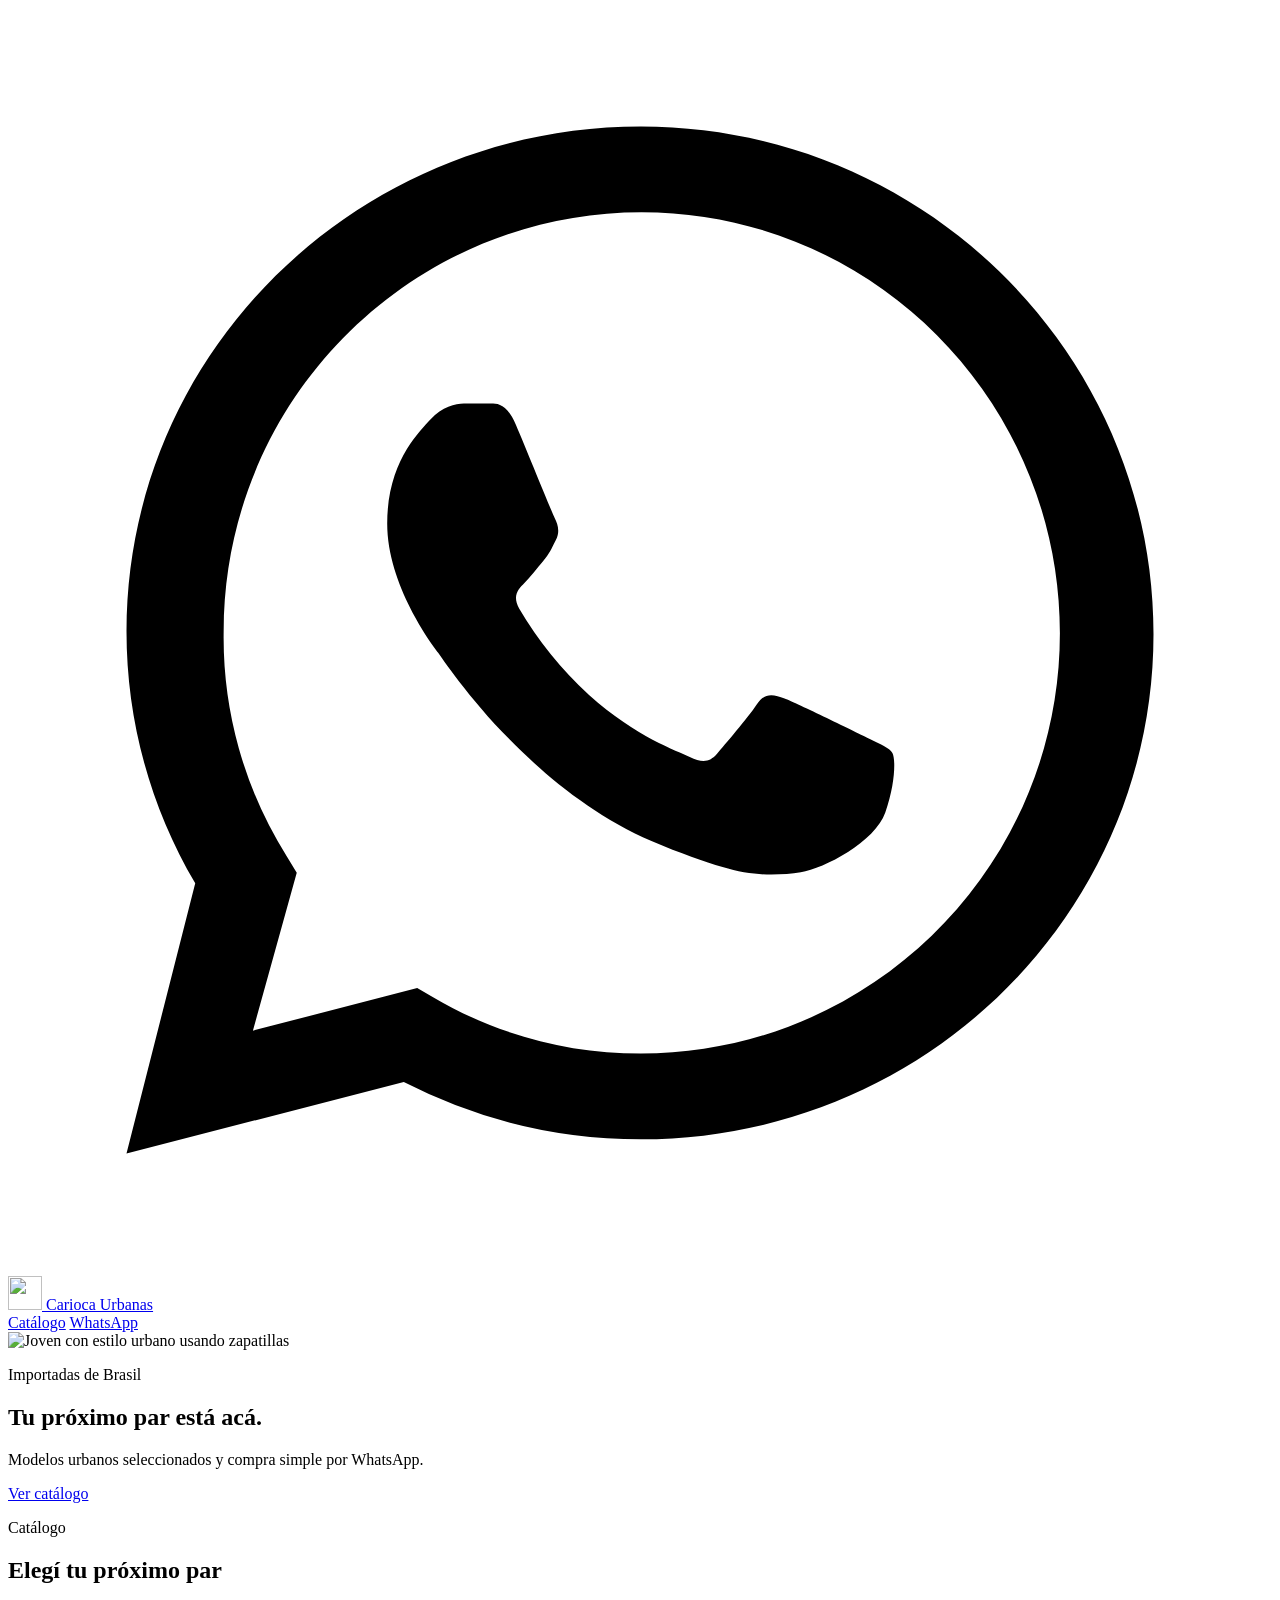
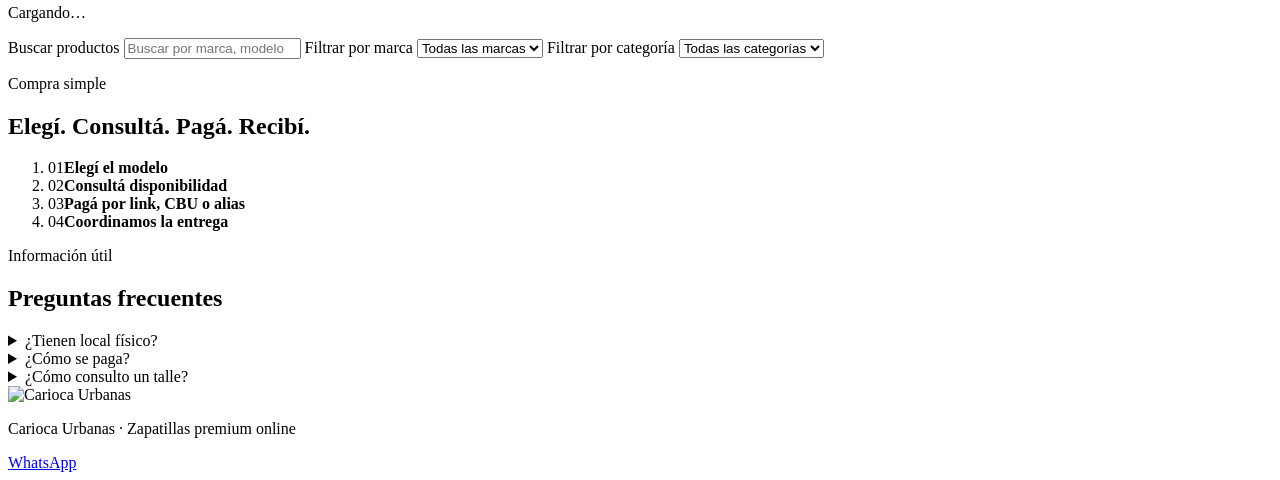
==== index.html @ c29d289a "Add files via upload" ====
<!DOCTYPE html>
<html lang="es">
<head>
  <meta charset="UTF-8">
  <meta name="viewport" content="width=device-width, initial-scale=1.0">

  <title>Carioca Urbanas | Zapatillas importadas de Brasil</title>
  <meta
    name="description"
    content="Zapatillas importadas de Brasil, modelos seleccionados y compra simple por WhatsApp."
  >

  <meta property="og:title" content="Carioca Urbanas">
  <meta
    property="og:description"
    content="Modelos seleccionados. Compra simple por WhatsApp."
  >
  <meta property="og:type" content="website">
  <meta property="og:image" content="https://cariocaurbanas.github.io/cariocaurbanasweb/assets/img/hero.jpg">
  <meta property="og:url" content="https://cariocaurbanas.github.io/cariocaurbanasweb/">
  <meta name="theme-color" content="#151515">

  <link rel="canonical" href="https://cariocaurbanas.github.io/cariocaurbanasweb/">
  <link rel="icon" type="image/png" sizes="32x32" href="assets/img/favicon-32.png">
  <link rel="apple-touch-icon" href="assets/img/icon-192.png">
  <link rel="manifest" href="manifest.webmanifest">

  <link rel="preconnect" href="https://docs.google.com">
  <link rel="preconnect" href="https://res.cloudinary.com">

  <link rel="stylesheet" href="assets/css/styles.css">
</head>
<a
  class="floating-whatsapp"
  href="https://wa.me/5493425459234?text=Hola%2C%20quiero%20consultar%20por%20los%20productos%20de%20Carioca%20Urbanas."
  target="_blank"
  rel="noopener noreferrer"
  aria-label="Consultar por WhatsApp"
  title="Consultar por WhatsApp"
>
  <svg
    viewBox="0 0 32 32"
    aria-hidden="true"
    focusable="false"
  >
    <path
      d="M16.02 3C8.83 3 3 8.72 3 15.78c0 2.25.6 4.45 1.74 6.38L3 29l7.02-1.81a13.2 13.2 0 0 0 6 1.45C23.2 28.64 29 22.92 29 15.85 29 8.78 23.2 3 16.02 3Zm0 23.47c-1.87 0-3.7-.5-5.28-1.44l-.38-.22-4.16 1.08 1.11-4-.25-.41a10.38 10.38 0 0 1-1.6-5.7c0-5.86 4.75-10.61 10.58-10.61 5.84 0 10.59 4.77 10.59 10.66 0 5.87-4.75 10.64-10.61 10.64Zm5.81-7.96c-.32-.16-1.88-.92-2.17-1.03-.29-.11-.5-.16-.71.16-.21.32-.82 1.03-1 1.24-.18.21-.37.24-.69.08-.32-.16-1.34-.49-2.55-1.57a9.5 9.5 0 0 1-1.77-2.19c-.18-.32-.02-.49.14-.65.14-.14.32-.37.47-.55.16-.18.21-.32.32-.53.11-.21.05-.4-.03-.56-.08-.16-.71-1.72-.98-2.35-.26-.62-.52-.54-.71-.55h-.61c-.21 0-.55.08-.84.4-.29.32-1.1 1.08-1.1 2.64s1.13 3.06 1.29 3.27c.16.21 2.23 3.4 5.4 4.77.75.32 1.34.52 1.8.66.76.24 1.44.21 1.98.13.6-.09 1.88-.77 2.14-1.51.26-.74.26-1.37.18-1.51-.08-.13-.29-.21-.61-.37Z"
    />
  </svg>


</a>
<body>
  <header class="site-header">
    <a class="brand" href="#inicio" aria-label="Ir al inicio">
      <img src="assets/img/logo.png" alt="" width="34" height="34">
      <span>Carioca Urbanas</span>
    </a>

    <nav class="header-actions" aria-label="Navegación principal">
      <a class="header-catalog" href="#catalogo">Catálogo</a>

      <a
        class="header-whatsapp"
        href="https://wa.me/5493425459234"
        target="_blank"
        rel="noopener noreferrer"
      >
        WhatsApp
      </a>
    </nav>
  </header>

  <main id="inicio">
    <section class="hero">
      <img
        class="hero__image"
        src="assets/img/hero.jpg"
        alt="Joven con estilo urbano usando zapatillas"
        width="1920"
        height="800"
        fetchpriority="high"
        decoding="async"
      >

      <div class="hero__overlay"></div>

      <div class="hero__content">
        <p class="eyebrow eyebrow--light">Importadas de Brasil</p>
        <h1>Tu próximo par está acá.</h1>

        <p>
          Modelos urbanos seleccionados y compra simple por WhatsApp.
        </p>

        <a class="button button--light" href="#catalogo">
          Ver catálogo
        </a>
      </div>
    </section>

    <section class="catalog" id="catalogo">
      <div class="section-heading">
        <div>
          <p class="eyebrow">Catálogo</p>
          <h2>Elegí tu próximo par</h2>
        </div>

        <p id="catalogStatus" class="catalog-status" aria-live="polite">
          Cargando…
        </p>
      </div>

      <div class="catalog-tools">
        <label class="sr-only" for="searchInput">Buscar productos</label>
        <input
          id="searchInput"
          type="search"
          placeholder="Buscar por marca, modelo o color"
          autocomplete="off"
        >

        <label class="sr-only" for="brandFilter">Filtrar por marca</label>
        <select id="brandFilter">
          <option value="">Todas las marcas</option>
        </select>

        <label class="sr-only" for="categoryFilter">
          Filtrar por categoría
        </label>
        <select id="categoryFilter">
          <option value="">Todas las categorías</option>
        </select>
      </div>

      <div id="productGrid" class="product-grid"></div>
    </section>

    <section class="purchase-process">
      <div class="section-heading section-heading--compact">
        <div>
          <p class="eyebrow">Compra simple</p>
          <h2>Elegí. Consultá. Pagá. Recibí.</h2>
        </div>
      </div>

      <ol>
        <li><span>01</span><strong>Elegí el modelo</strong></li>
        <li><span>02</span><strong>Consultá disponibilidad</strong></li>
        <li><span>03</span><strong>Pagá por link, CBU o alias</strong></li>
        <li><span>04</span><strong>Coordinamos la entrega</strong></li>
      </ol>
    </section>

    <section class="faq">
      <div class="section-heading section-heading--compact">
        <div>
          <p class="eyebrow">Información útil</p>
          <h2>Preguntas frecuentes</h2>
        </div>
      </div>

      <div class="faq-list">
        <details>
          <summary>¿Tienen local físico?</summary>
          <p>No. Carioca Urbanas funciona 100% online.</p>
        </details>

        <details>
          <summary>¿Cómo se paga?</summary>
          <p>Por transferencia, CBU, alias o link de pago.</p>
        </details>

        <details>
          <summary>¿Cómo consulto un talle?</summary>
          <p>
            Entrá al producto y tocá COMPRAR. WhatsApp se abrirá con el modelo
            cargado.
          </p>
        </details>
      </div>
    </section>
  </main>

  <footer class="site-footer">
    <img src="assets/img/logo.png" alt="Carioca Urbanas">
    <p>Carioca Urbanas · Zapatillas premium online</p>
    <a
      href="https://wa.me/5493425459234"
      target="_blank"
      rel="noopener noreferrer"
    >
      WhatsApp
    </a>
  </footer>

  <noscript>
    <div class="noscript-message">
      Necesitás activar JavaScript para ver el catálogo.
    </div>
  </noscript>

  <script type="module" src="assets/js/catalog.js"></script>
</body>
</html>
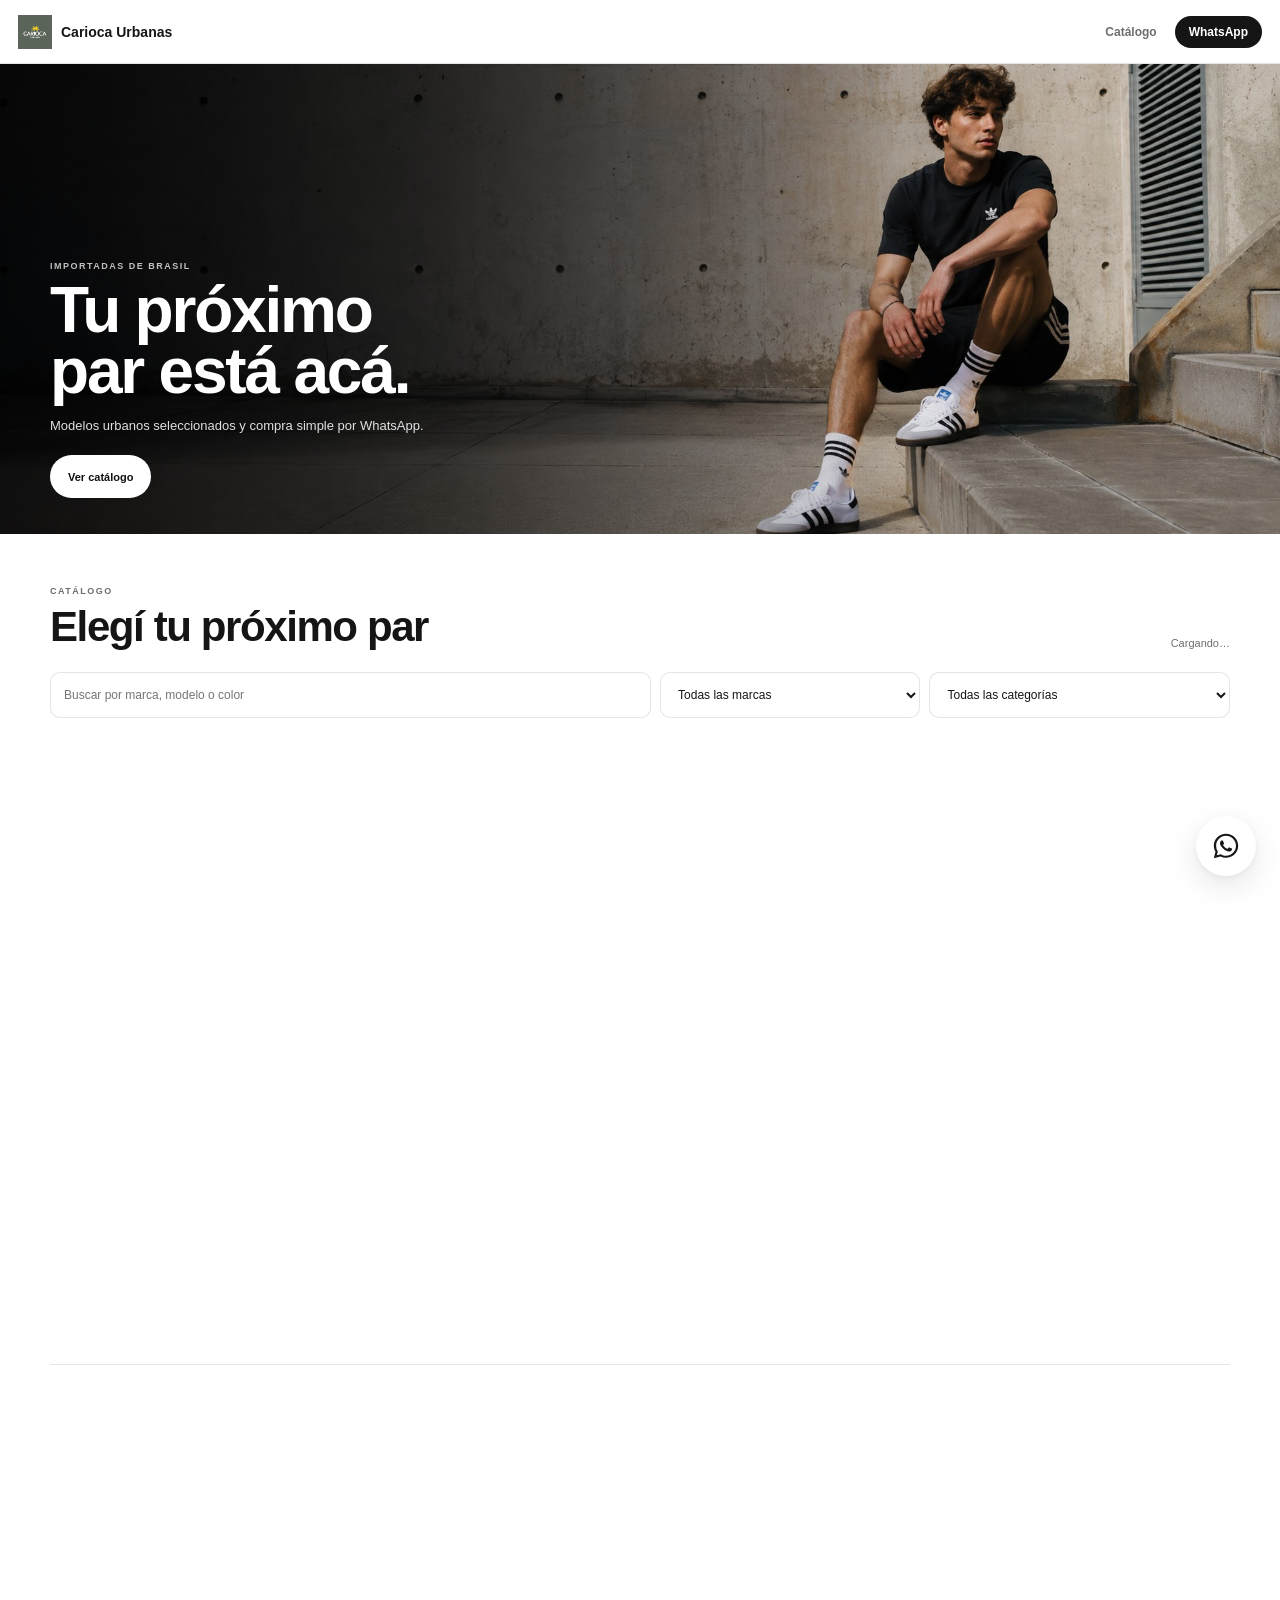
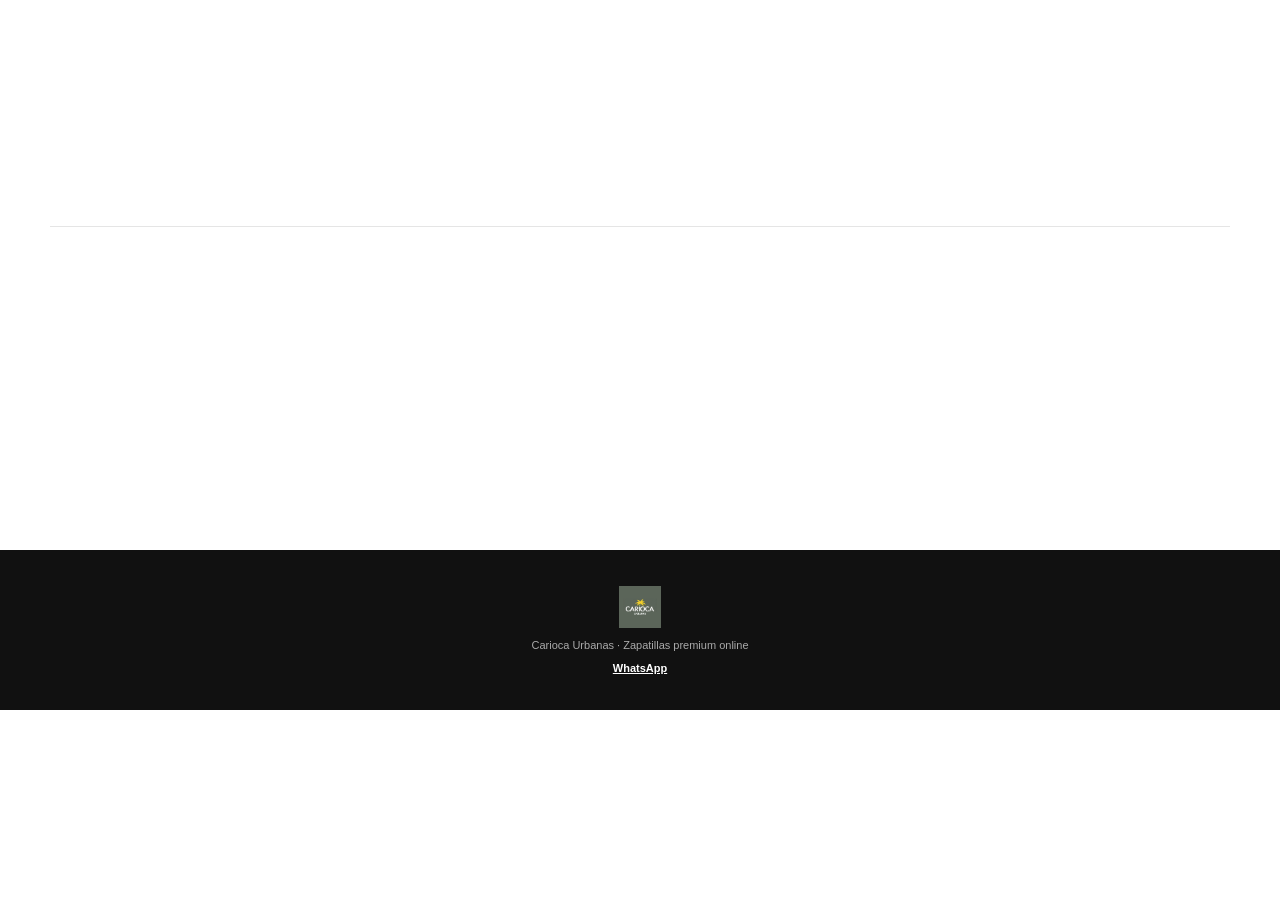
==== commit 241220ad: "staging: limpiar dependencias legacy del index" ====
--- a/index.html
+++ b/index.html
@@ -16,20 +16,17 @@
     content="Modelos seleccionados. Compra simple por WhatsApp."
   >
   <meta property="og:type" content="website">
-  <meta property="og:image" content="https://cariocaurbanas.github.io/cariocaurbanasweb/assets/img/hero.jpg">
-  <meta property="og:url" content="https://cariocaurbanas.github.io/cariocaurbanasweb/">
   <meta name="theme-color" content="#151515">
-
-  <link rel="canonical" href="https://cariocaurbanas.github.io/cariocaurbanasweb/">
   <link rel="icon" type="image/png" sizes="32x32" href="assets/img/favicon-32.png">
   <link rel="apple-touch-icon" href="assets/img/icon-192.png">
   <link rel="manifest" href="manifest.webmanifest">
 
   <link rel="preconnect" href="https://docs.google.com">
-  <link rel="preconnect" href="https://res.cloudinary.com">
 
   <link rel="stylesheet" href="assets/css/styles.css">
 </head>
+
+<body>
 <a
   class="floating-whatsapp"
   href="https://wa.me/5493425459234?text=Hola%2C%20quiero%20consultar%20por%20los%20productos%20de%20Carioca%20Urbanas."
@@ -50,7 +47,6 @@
 
 
 </a>
-<body>
   <header class="site-header">
     <a class="brand" href="#inicio" aria-label="Ir al inicio">
       <img src="assets/img/logo.png" alt="" width="34" height="34">
--- a/assets/css/styles.css
+++ b/assets/css/styles.css
@@ -0,0 +1,1491 @@
+* {
+  box-sizing: border-box;
+  margin: 0;
+  padding: 0;
+}
+
+:root {
+  --background: #ffffff;
+  --surface: #f3f3f1;
+  --text: #151515;
+  --muted: #6e6e6e;
+  --line: rgba(0, 0, 0, 0.1);
+  --green: #74806d;
+  --whatsapp: #25d366;
+  --max-width: 1180px;
+}
+
+html {
+  scroll-behavior: smooth;
+}
+
+body {
+  min-width: 320px;
+  color: var(--text);
+  background: var(--background);
+  font-family: -apple-system, BlinkMacSystemFont, "Segoe UI", sans-serif;
+  -webkit-font-smoothing: antialiased;
+}
+
+img {
+  display: block;
+  max-width: 100%;
+}
+
+a {
+  color: inherit;
+}
+
+button,
+input,
+select {
+  font: inherit;
+}
+
+[hidden] {
+  display: none !important;
+}
+
+.sr-only {
+  position: absolute;
+  width: 1px;
+  height: 1px;
+  overflow: hidden;
+  clip: rect(0, 0, 0, 0);
+  white-space: nowrap;
+}
+
+.site-header {
+  position: sticky;
+  top: 0;
+  z-index: 100;
+  height: 64px;
+  padding: 0 18px;
+  display: flex;
+  align-items: center;
+  justify-content: space-between;
+  background: rgba(255, 255, 255, 0.94);
+  border-bottom: 1px solid var(--line);
+  backdrop-filter: blur(14px);
+}
+
+.brand {
+  display: inline-flex;
+  align-items: center;
+  gap: 9px;
+  text-decoration: none;
+  font-size: 14px;
+  font-weight: 750;
+}
+
+.brand img {
+  width: 34px;
+  height: 34px;
+  object-fit: cover;
+}
+
+.header-actions {
+  display: flex;
+  align-items: center;
+  gap: 18px;
+}
+
+.header-catalog {
+  display: none;
+  color: var(--muted);
+  text-decoration: none;
+  font-size: 12px;
+  font-weight: 700;
+}
+
+.header-whatsapp {
+  padding: 9px 14px;
+  border-radius: 999px;
+  color: #fff;
+  background: var(--text);
+  text-decoration: none;
+  font-size: 12px;
+  font-weight: 750;
+}
+
+.hero {
+  position: relative;
+  height: clamp(330px, 41vw, 470px);
+  overflow: hidden;
+  background: #3f463e;
+}
+
+.hero__image {
+  width: 100%;
+  height: 100%;
+  object-fit: cover;
+  object-position: center;
+}
+
+.hero__overlay {
+  position: absolute;
+  inset: 0;
+  background:
+    linear-gradient(
+      90deg,
+      rgba(0, 0, 0, 0.72) 0%,
+      rgba(0, 0, 0, 0.46) 35%,
+      rgba(0, 0, 0, 0.08) 70%,
+      transparent 100%
+    );
+}
+
+.hero__content {
+  position: absolute;
+  left: max(20px, calc((100% - var(--max-width)) / 2));
+  bottom: 36px;
+  z-index: 2;
+  width: min(450px, calc(100% - 40px));
+  color: #fff;
+}
+
+.eyebrow {
+  margin-bottom: 9px;
+  color: var(--muted);
+  font-size: 9px;
+  font-weight: 800;
+  letter-spacing: 1.5px;
+  text-transform: uppercase;
+}
+
+.eyebrow--light {
+  color: rgba(255, 255, 255, 0.75);
+}
+
+.hero h1 {
+  max-width: 430px;
+  font-size: clamp(36px, 5.2vw, 64px);
+  line-height: 0.95;
+  letter-spacing: -2.2px;
+}
+
+.hero__content > p:not(.eyebrow) {
+  max-width: 390px;
+  margin-top: 14px;
+  color: rgba(255, 255, 255, 0.87);
+  font-size: 13px;
+  line-height: 1.5;
+}
+
+.button {
+  min-height: 43px;
+  margin-top: 20px;
+  padding: 0 18px;
+  display: inline-flex;
+  align-items: center;
+  border-radius: 999px;
+  text-decoration: none;
+  font-size: 11px;
+  font-weight: 850;
+}
+
+.button--light {
+  color: #111;
+  background: #fff;
+}
+
+.catalog,
+.purchase-process,
+.faq {
+  width: min(var(--max-width), calc(100% - 28px));
+  margin: 0 auto;
+}
+
+.catalog {
+  padding: 52px 0 64px;
+}
+
+.section-heading {
+  margin-bottom: 23px;
+  display: flex;
+  align-items: end;
+  justify-content: space-between;
+  gap: 20px;
+}
+
+.section-heading--compact {
+  display: block;
+}
+
+.section-heading h2 {
+  font-size: clamp(28px, 5vw, 42px);
+  line-height: 1.04;
+  letter-spacing: -1.4px;
+}
+
+.catalog-status {
+  color: var(--muted);
+  font-size: 11px;
+}
+
+.catalog-tools {
+  margin-bottom: 28px;
+  display: grid;
+  gap: 9px;
+}
+
+.catalog-tools input,
+.catalog-tools select {
+  width: 100%;
+  height: 46px;
+  padding: 0 13px;
+  border: 1px solid var(--line);
+  border-radius: 10px;
+  color: var(--text);
+  background: #fff;
+  font-size: 12px;
+  outline: none;
+}
+
+.catalog-tools input:focus,
+.catalog-tools select:focus {
+  border-color: #333;
+}
+
+.product-grid {
+  display: grid;
+  grid-template-columns: repeat(2, minmax(0, 1fr));
+  gap: 12px;
+}
+
+.product-card {
+  min-width: 0;
+}
+
+.product-card__media {
+  position: relative;
+  aspect-ratio: 4 / 5;
+  display: block;
+  overflow: hidden;
+  background: var(--surface);
+}
+
+.product-card__media img {
+  width: 100%;
+  height: 100%;
+  object-fit: cover;
+  transition: transform 0.4s ease;
+}
+
+.product-card:hover .product-card__media img {
+  transform: scale(1.025);
+}
+
+.product-card__badges,
+.product-badges {
+  position: absolute;
+  top: 10px;
+  left: 10px;
+  z-index: 4;
+  display: flex;
+  flex-wrap: wrap;
+  gap: 5px;
+}
+
+.badge {
+  min-height: 21px;
+  padding: 0 7px;
+  display: inline-flex;
+  align-items: center;
+  border-radius: 999px;
+  font-size: 7px;
+  font-weight: 850;
+  letter-spacing: 0.45px;
+  text-transform: uppercase;
+}
+
+.badge--dark {
+  color: #fff;
+  background: #111;
+}
+
+.badge--offer {
+  color: #fff;
+  background: #d83b30;
+}
+
+.badge--light {
+  color: #111;
+  background: #fff;
+}
+
+.product-card__content {
+  padding: 12px 1px 22px;
+}
+
+.product-card__brand {
+  margin-bottom: 4px;
+  color: var(--muted);
+  font-size: 8px;
+  font-weight: 800;
+  letter-spacing: 1px;
+  text-transform: uppercase;
+}
+
+.product-card h3 {
+  margin-bottom: 9px;
+  font-size: 14px;
+  line-height: 1.2;
+}
+
+.product-card h3 a {
+  text-decoration: none;
+}
+
+.product-card__price {
+  font-size: 17px;
+  font-weight: 850;
+}
+
+.product-card__link {
+  margin-top: 11px;
+  display: inline-flex;
+  align-items: center;
+  gap: 6px;
+  text-decoration: none;
+  font-size: 10px;
+  font-weight: 760;
+}
+
+.product-card__link span {
+  transition: transform 0.2s ease;
+}
+
+.product-card__link:hover span {
+  transform: translateX(3px);
+}
+
+.purchase-process,
+.faq {
+  padding: 54px 0;
+  border-top: 1px solid var(--line);
+}
+
+.purchase-process ol {
+  list-style: none;
+  border-top: 1px solid var(--line);
+}
+
+.purchase-process li {
+  min-height: 63px;
+  display: grid;
+  grid-template-columns: 44px 1fr;
+  align-items: center;
+  border-bottom: 1px solid var(--line);
+}
+
+.purchase-process li span {
+  color: #999;
+  font-size: 10px;
+}
+
+.purchase-process li strong {
+  font-size: 13px;
+}
+
+.faq-list details {
+  padding: 16px 0;
+  border-bottom: 1px solid var(--line);
+}
+
+.faq-list summary {
+  cursor: pointer;
+  font-size: 13px;
+  font-weight: 700;
+}
+
+.faq-list details p {
+  padding-top: 10px;
+  color: var(--muted);
+  font-size: 12px;
+  line-height: 1.55;
+}
+
+.site-footer {
+  padding: 36px 18px;
+  display: grid;
+  justify-items: center;
+  gap: 11px;
+  color: #fff;
+  background: #111;
+  text-align: center;
+}
+
+.site-footer img {
+  width: 42px;
+}
+
+.site-footer p,
+.site-footer a {
+  font-size: 11px;
+}
+
+.site-footer p {
+  color: #aaa;
+}
+
+.site-footer a {
+  color: #fff;
+  font-weight: 750;
+}
+
+.empty-state {
+  grid-column: 1 / -1;
+  padding: 55px 20px;
+  text-align: center;
+}
+
+.empty-state p {
+  margin-top: 7px;
+  color: var(--muted);
+  font-size: 13px;
+}
+
+/* Skeleton */
+.skeleton {
+  overflow: hidden;
+  border-radius: 5px;
+  background: #ececea;
+}
+
+.skeleton::after {
+  content: "";
+  width: 100%;
+  height: 100%;
+  display: block;
+  background:
+    linear-gradient(
+      90deg,
+      transparent,
+      rgba(255, 255, 255, 0.68),
+      transparent
+    );
+  transform: translateX(-100%);
+  animation: shimmer 1.2s infinite;
+}
+
+.skeleton--image {
+  aspect-ratio: 4 / 5;
+}
+
+.skeleton--small {
+  width: 35%;
+  height: 8px;
+  margin-bottom: 8px;
+}
+
+.skeleton--title {
+  width: 75%;
+  height: 14px;
+  margin-bottom: 10px;
+}
+
+.skeleton--price {
+  width: 45%;
+  height: 17px;
+}
+
+@keyframes shimmer {
+  to {
+    transform: translateX(100%);
+  }
+}
+
+/* Product detail */
+.product-page {
+  width: min(1240px, calc(100% - 28px));
+  min-height: 70vh;
+  margin: 0 auto;
+  padding: 26px 0 64px;
+}
+
+.back-link {
+  display: inline-flex;
+  margin-bottom: 20px;
+  color: var(--muted);
+  text-decoration: none;
+  font-size: 12px;
+  font-weight: 700;
+}
+
+.product-loading {
+  min-height: 45vh;
+  display: grid;
+  place-items: center;
+  color: var(--muted);
+  font-size: 14px;
+}
+
+.product-error {
+  max-width: 520px;
+  margin: 60px auto;
+  padding: 30px;
+  border: 1px solid var(--line);
+  text-align: center;
+}
+
+.product-error p {
+  margin: 10px 0 18px;
+  color: var(--muted);
+}
+
+.product-detail {
+  display: grid;
+  grid-template-columns: 1fr;
+  gap: 28px;
+}
+
+.gallery__main {
+  position: relative;
+  aspect-ratio: 4 / 5;
+  overflow: hidden;
+  background: var(--surface);
+}
+
+.gallery__main > img {
+  width: 100%;
+  height: 100%;
+  object-fit: cover;
+}
+
+.gallery-arrow {
+  position: absolute;
+  top: 50%;
+  z-index: 5;
+  width: 38px;
+  height: 38px;
+  border: 0;
+  border-radius: 50%;
+  color: #111;
+  background: rgba(255, 255, 255, 0.94);
+  font-size: 27px;
+  cursor: pointer;
+  transform: translateY(-50%);
+}
+
+.gallery-arrow--previous {
+  left: 12px;
+}
+
+.gallery-arrow--next {
+  right: 12px;
+}
+
+.gallery-counter {
+  position: absolute;
+  right: 12px;
+  bottom: 12px;
+  z-index: 5;
+  padding: 6px 9px;
+  border-radius: 999px;
+  color: #fff;
+  background: rgba(17, 17, 17, 0.72);
+  font-size: 10px;
+}
+
+.thumbnails {
+  margin-top: 10px;
+  display: flex;
+  gap: 8px;
+  overflow-x: auto;
+}
+
+.thumbnail {
+  flex: 0 0 66px;
+  height: 80px;
+  padding: 0;
+  overflow: hidden;
+  border: 1px solid transparent;
+  border-radius: 8px;
+  background: var(--surface);
+  cursor: pointer;
+}
+
+.thumbnail.is-active {
+  border-color: #111;
+}
+
+.thumbnail img {
+  width: 100%;
+  height: 100%;
+  object-fit: cover;
+}
+
+.product-info {
+  align-self: start;
+}
+
+.product-info__brand {
+  margin-bottom: 7px;
+  color: var(--muted);
+  font-size: 10px;
+  font-weight: 850;
+  letter-spacing: 1.3px;
+  text-transform: uppercase;
+}
+
+.product-info h1 {
+  font-size: clamp(31px, 7vw, 49px);
+  line-height: 0.98;
+  letter-spacing: -1.7px;
+}
+
+.product-info__category {
+  margin-top: 8px;
+  color: var(--muted);
+  font-size: 12px;
+}
+
+.product-price {
+  margin-top: 27px;
+  padding-bottom: 22px;
+  border-bottom: 1px solid var(--line);
+}
+
+.product-price strong {
+  display: block;
+  font-size: clamp(32px, 7vw, 45px);
+  letter-spacing: -1.5px;
+}
+
+.product-price span {
+  display: block;
+  margin-top: 5px;
+  color: var(--muted);
+  font-size: 10px;
+  font-weight: 750;
+  letter-spacing: 0.5px;
+  text-transform: uppercase;
+}
+
+.product-installments {
+  padding: 18px 0;
+  border-bottom: 1px solid var(--line);
+}
+
+.product-installments span {
+  display: block;
+  margin-bottom: 3px;
+  color: var(--muted);
+  font-size: 11px;
+}
+
+.product-installments strong {
+  font-size: 17px;
+}
+
+.product-block {
+  padding: 20px 0;
+  border-bottom: 1px solid var(--line);
+}
+
+.product-block h2 {
+  margin-bottom: 11px;
+  font-size: 13px;
+}
+
+.sizes {
+  display: flex;
+  flex-wrap: wrap;
+  gap: 7px;
+}
+
+.sizes span {
+  min-width: 42px;
+  min-height: 39px;
+  padding: 0 11px;
+  display: inline-flex;
+  align-items: center;
+  justify-content: center;
+  border: 1px solid var(--line);
+  border-radius: 8px;
+  font-size: 12px;
+  font-weight: 700;
+}
+
+.stock-pill {
+  display: inline-flex;
+  padding: 7px 10px;
+  border-radius: 999px;
+  font-size: 11px;
+  font-weight: 750;
+}
+
+.stock-pill--available {
+  color: #14783c;
+  background: #eaf8ef;
+}
+
+.stock-pill--order {
+  color: #7b5a12;
+  background: #fff5d6;
+}
+
+.stock-pill--out {
+  color: #b42318;
+  background: #fff0f0;
+}
+
+.product-description {
+  color: var(--muted);
+  font-size: 13px;
+  line-height: 1.65;
+}
+
+.buy-button {
+  min-height: 55px;
+  margin-top: 24px;
+  display: flex;
+  align-items: center;
+  justify-content: center;
+  border-radius: 11px;
+  color: #fff;
+  background: var(--green);
+  text-decoration: none;
+  font-size: 12px;
+  font-weight: 850;
+  letter-spacing: 1.2px;
+  transition: transform 0.2s ease, filter 0.2s ease;
+}
+
+.buy-button:hover {
+  filter: brightness(0.94);
+  transform: translateY(-2px);
+}
+
+.purchase-note,
+.product-sku {
+  color: #888;
+  font-size: 10px;
+  line-height: 1.5;
+  text-align: center;
+}
+
+.purchase-note {
+  margin-top: 10px;
+}
+
+.product-sku {
+  margin-top: 16px;
+}
+
+@media (max-width: 719px) {
+  .hero {
+    height: 360px;
+  }
+
+  .hero__image {
+    object-position: 67% center;
+  }
+
+  .hero__overlay {
+    background:
+      linear-gradient(
+        180deg,
+        rgba(0, 0, 0, 0.04) 20%,
+        rgba(0, 0, 0, 0.74) 100%
+      );
+  }
+
+  .hero__content {
+    left: 18px;
+    right: 18px;
+    bottom: 24px;
+    width: auto;
+  }
+
+  .hero h1 {
+    max-width: 320px;
+    font-size: 37px;
+    letter-spacing: -1.5px;
+  }
+
+  .section-heading {
+    align-items: start;
+    flex-direction: column;
+    gap: 8px;
+  }
+}
+
+@media (min-width: 720px) {
+  .header-catalog {
+    display: inline;
+  }
+
+  .catalog-tools {
+    grid-template-columns: minmax(0, 1.5fr) minmax(170px, 0.65fr) minmax(190px, 0.75fr);
+  }
+
+  .product-grid {
+    grid-template-columns: repeat(3, minmax(0, 1fr));
+    gap: 20px;
+  }
+
+  .product-card h3 {
+    font-size: 16px;
+  }
+
+  .product-card__price {
+    font-size: 21px;
+  }
+
+  .purchase-process ol {
+    display: grid;
+    grid-template-columns: repeat(4, 1fr);
+    border-left: 1px solid var(--line);
+  }
+
+  .purchase-process li {
+    min-height: 112px;
+    padding: 16px;
+    grid-template-columns: 1fr;
+    align-content: space-between;
+    border-right: 1px solid var(--line);
+  }
+
+  .product-detail {
+    grid-template-columns: minmax(0, 1.15fr) minmax(350px, 0.85fr);
+    gap: 50px;
+  }
+
+  .product-info {
+    position: sticky;
+    top: 88px;
+  }
+}
+
+@media (min-width: 1100px) {
+  .product-grid {
+    grid-template-columns: repeat(4, minmax(0, 1fr));
+  }
+}
+
+
+/* =========================================================
+   SPRINT 2 — EXPERIENCIA PREMIUM
+   ========================================================= */
+
+/* Entrada progresiva de las tarjetas */
+.product-card {
+  opacity: 0;
+  transform: translateY(16px);
+  transition:
+    opacity 0.5s ease var(--card-delay, 0ms),
+    transform 0.5s ease var(--card-delay, 0ms);
+}
+
+.product-card.is-visible {
+  opacity: 1;
+  transform: translateY(0);
+}
+
+/* Hover más elegante */
+.product-card__media {
+  transition:
+    transform 0.3s ease,
+    box-shadow 0.3s ease;
+}
+
+.product-card:hover .product-card__media {
+  transform: translateY(-3px);
+  box-shadow: 0 14px 36px rgba(0, 0, 0, 0.08);
+}
+
+.product-card__media img {
+  opacity: 0;
+  transform: scale(1.015);
+  transition:
+    opacity 0.35s ease,
+    transform 0.45s ease;
+}
+
+.product-card__media img.is-loaded {
+  opacity: 1;
+}
+
+.product-card:hover .product-card__media img.is-loaded {
+  transform: scale(1.035);
+}
+
+.product-card__link {
+  position: relative;
+}
+
+.product-card__link::after {
+  content: "";
+  position: absolute;
+  left: 0;
+  bottom: -4px;
+  width: 0;
+  height: 1px;
+  background: currentColor;
+  transition: width 0.22s ease;
+}
+
+.product-card__link:hover::after {
+  width: 100%;
+}
+
+/* Skeleton más refinado */
+.product-card--skeleton {
+  opacity: 1;
+  transform: none;
+}
+
+.product-card--skeleton .product-card__content {
+  padding-top: 13px;
+}
+
+.skeleton {
+  background: #ececea;
+}
+
+.skeleton::after {
+  animation-duration: 1.35s;
+}
+
+/* Ficha de producto: cambio de imagen con fade */
+.gallery__main > img {
+  opacity: 0;
+  transition:
+    opacity 0.25s ease,
+    transform 0.35s ease;
+}
+
+.gallery__main > img.is-visible {
+  opacity: 1;
+}
+
+.gallery__main:hover > img.is-visible {
+  transform: scale(1.015);
+}
+
+/* Microinteracciones */
+.button,
+.header-whatsapp,
+.buy-button,
+.thumbnail,
+.gallery-arrow {
+  transition:
+    transform 0.2s ease,
+    filter 0.2s ease,
+    background-color 0.2s ease,
+    border-color 0.2s ease;
+}
+
+.button:hover,
+.header-whatsapp:hover,
+.buy-button:hover {
+  transform: translateY(-2px);
+}
+
+.thumbnail:hover {
+  transform: translateY(-2px);
+}
+
+.gallery-arrow:hover {
+  transform: translateY(-50%) scale(1.05);
+}
+
+/* Mejora de rendimiento de renderizado en catálogos largos */
+.product-card,
+.purchase-process,
+.faq {
+  content-visibility: auto;
+  contain-intrinsic-size: 1px 600px;
+}
+
+/* Respeto por accesibilidad */
+@media (prefers-reduced-motion: reduce) {
+  *,
+  *::before,
+  *::after {
+    scroll-behavior: auto !important;
+    animation-duration: 0.01ms !important;
+    animation-iteration-count: 1 !important;
+    transition-duration: 0.01ms !important;
+  }
+
+  .product-card {
+    opacity: 1;
+    transform: none;
+  }
+
+  .product-card__media img,
+  .gallery__main > img {
+    opacity: 1;
+    transform: none;
+  }
+}
+
+
+/* =========================================================
+   SPRINT 3 — FICHA DE PRODUCTO PREMIUM
+   ========================================================= */
+
+.product-page {
+  padding-top: 22px;
+}
+
+.product-detail {
+  align-items: start;
+}
+
+.gallery {
+  min-width: 0;
+}
+
+.gallery__main {
+  border-radius: 18px;
+  cursor: zoom-in;
+}
+
+.gallery__main > img {
+  user-select: none;
+}
+
+.thumbnails {
+  scrollbar-width: thin;
+}
+
+.thumbnail {
+  opacity: 0.62;
+  transition:
+    opacity 0.2s ease,
+    border-color 0.2s ease,
+    transform 0.2s ease;
+}
+
+.thumbnail.is-active {
+  opacity: 1;
+}
+
+.product-info {
+  padding-top: 4px;
+}
+
+.product-info__brand {
+  font-size: 9px;
+  letter-spacing: 1.5px;
+}
+
+.product-info h1 {
+  max-width: 530px;
+}
+
+.product-info__category {
+  margin-top: 10px;
+}
+
+.product-price {
+  margin-top: 30px;
+}
+
+.product-trust-note {
+  margin-top: 12px;
+  color: var(--muted);
+  font-size: 11px;
+  line-height: 1.5;
+}
+
+.product-installments {
+  display: grid;
+  grid-template-columns: 1fr auto;
+  align-items: end;
+  gap: 14px;
+}
+
+.product-installments strong {
+  font-size: 19px;
+}
+
+.product-block h2 {
+  font-size: 12px;
+  letter-spacing: 0.1px;
+}
+
+.sizes span {
+  min-width: 46px;
+  min-height: 42px;
+  border-radius: 7px;
+  transition:
+    border-color 0.2s ease,
+    background-color 0.2s ease;
+}
+
+.sizes span:hover {
+  border-color: #111;
+  background: #f7f7f5;
+}
+
+.buy-button {
+  min-height: 58px;
+  justify-content: space-between;
+  padding: 0 20px;
+  border-radius: 10px;
+}
+
+.buy-button span {
+  font-size: 17px;
+  transition: transform 0.2s ease;
+}
+
+.buy-button:hover span {
+  transform: translateX(4px);
+}
+
+.mobile-buy-bar {
+  position: fixed;
+  left: 0;
+  right: 0;
+  bottom: 0;
+  z-index: 90;
+  min-height: 70px;
+  padding: 10px 14px;
+  display: flex;
+  align-items: center;
+  justify-content: space-between;
+  gap: 14px;
+  background: rgba(255, 255, 255, 0.96);
+  border-top: 1px solid var(--line);
+  backdrop-filter: blur(16px);
+}
+
+.mobile-buy-bar > div {
+  min-width: 0;
+}
+
+.mobile-buy-bar span {
+  max-width: 190px;
+  display: block;
+  overflow: hidden;
+  color: var(--muted);
+  font-size: 10px;
+  white-space: nowrap;
+  text-overflow: ellipsis;
+}
+
+.mobile-buy-bar strong {
+  display: block;
+  margin-top: 2px;
+  font-size: 16px;
+}
+
+.mobile-buy-bar a {
+  min-width: 118px;
+  min-height: 44px;
+  display: inline-flex;
+  align-items: center;
+  justify-content: center;
+  border-radius: 9px;
+  color: #fff;
+  background: var(--green);
+  text-decoration: none;
+  font-size: 11px;
+  font-weight: 850;
+  letter-spacing: 0.8px;
+}
+
+.product-page + .mobile-buy-bar + .site-footer {
+  padding-bottom: 96px;
+}
+
+@media (max-width: 719px) {
+  .product-page {
+    width: 100%;
+    padding-top: 0;
+  }
+
+  .back-link {
+    margin: 14px;
+  }
+
+  .product-detail {
+    gap: 22px;
+  }
+
+  .gallery__main {
+    border-radius: 0;
+  }
+
+  .thumbnails {
+    padding: 0 14px;
+  }
+
+  .product-info {
+    padding: 0 14px;
+  }
+
+  .gallery-arrow {
+    width: 34px;
+    height: 34px;
+  }
+
+  .product-info h1 {
+    font-size: 34px;
+  }
+
+  .product-price strong {
+    font-size: 36px;
+  }
+
+  .buy-button {
+    display: none;
+  }
+
+  .purchase-note {
+    margin-bottom: 12px;
+  }
+}
+
+@media (min-width: 720px) {
+  .mobile-buy-bar {
+    display: none !important;
+  }
+}
+
+@media (min-width: 960px) {
+  .product-detail {
+    grid-template-columns:
+      minmax(0, 1.2fr)
+      minmax(350px, 0.8fr);
+    gap: 62px;
+  }
+
+  .gallery {
+    display: grid;
+    grid-template-columns: 76px minmax(0, 1fr);
+    gap: 12px;
+  }
+
+  .gallery__main {
+    grid-column: 2;
+    grid-row: 1;
+  }
+
+  .thumbnails {
+    grid-column: 1;
+    grid-row: 1;
+    margin-top: 0;
+    display: flex;
+    flex-direction: column;
+    overflow-y: auto;
+    overflow-x: hidden;
+  }
+
+  .thumbnail {
+    flex: 0 0 76px;
+    width: 76px;
+    height: 92px;
+  }
+
+  .product-info {
+    top: 92px;
+  }
+}
+
+
+/* =========================================================
+   SPRINT 4 — FLUJO DE COMPRA FINAL
+   ========================================================= */
+
+/* La financiación se entiende de un vistazo */
+.product-installments {
+  grid-template-columns: 1fr auto;
+}
+
+.product-installments small {
+  grid-column: 1 / -1;
+  margin-top: 5px;
+  color: var(--muted);
+  font-size: 9px;
+}
+
+/* La barra fija nunca tapa el final del contenido en mobile */
+@media (max-width: 719px) {
+  .product-page {
+    padding-bottom: 92px;
+  }
+
+  .site-footer {
+    padding-bottom: 96px;
+  }
+
+  .mobile-buy-bar {
+    box-shadow: 0 -10px 28px rgba(0, 0, 0, 0.08);
+  }
+
+  .mobile-buy-bar a {
+    transition:
+      transform 0.2s ease,
+      filter 0.2s ease;
+  }
+
+  .mobile-buy-bar a:active {
+    transform: scale(0.98);
+  }
+}
+
+/* Estados de foco para navegación con teclado */
+a:focus-visible,
+button:focus-visible,
+input:focus-visible,
+select:focus-visible,
+summary:focus-visible {
+  outline: 2px solid #151515;
+  outline-offset: 3px;
+}
+
+/* Evita mostrar iconos/imágenes rotas durante la carga */
+.product-card__media img,
+.gallery__main > img,
+.thumbnail img {
+  background: var(--surface);
+}
+
+
+/* Sprint 4.1 — reconexión del catálogo */
+.retry-button {
+  min-height: 42px;
+  margin-top: 18px;
+  padding: 0 18px;
+  border: 0;
+  border-radius: 999px;
+  color: #fff;
+  background: #151515;
+  cursor: pointer;
+  font-size: 11px;
+  font-weight: 800;
+}
+
+.retry-button:disabled {
+  cursor: wait;
+  opacity: 0.65;
+}
+
+
+/* Sprint 5 — producción */
+.noscript-message {
+  padding: 16px;
+  color: #fff;
+  background: #b42318;
+  text-align: center;
+  font-size: 13px;
+  font-weight: 700;
+}
+
+/* ===========================================================
+   PREMIUM WHATSAPP BUTTON
+   =========================================================== */
+
+.floating-whatsapp{
+
+    position:fixed;
+
+    right:24px;
+    bottom:24px;
+
+    width:60px;
+    height:60px;
+
+    display:flex;
+    align-items:center;
+    justify-content:center;
+
+    border-radius:50%;
+
+    background:#ffffff;
+
+    color:#171717;
+
+    text-decoration:none;
+
+    z-index:9999;
+
+    box-shadow:
+        0 10px 30px rgba(0,0,0,.10),
+        0 2px 8px rgba(0,0,0,.05);
+
+    transition:
+        background .28s ease,
+        color .28s ease,
+        transform .28s ease,
+        box-shadow .28s ease;
+
+}
+
+.floating-whatsapp svg{
+
+    width:30px;
+    height:30px;
+
+    fill:currentColor;
+
+    transition:inherit;
+
+}
+
+.floating-whatsapp:hover{
+
+    background:#25D366;
+
+    color:#ffffff;
+
+    transform:
+        translateY(-4px)
+        scale(1.05);
+
+    box-shadow:
+        0 18px 40px rgba(0,0,0,.18);
+
+}
+
+.floating-whatsapp:active{
+
+    transform:scale(.94);
+
+}
+
+.floating-whatsapp:focus-visible{
+
+    outline:none;
+
+    box-shadow:
+        0 0 0 5px rgba(37,211,102,.20);
+
+}
+
+@media (max-width:768px){
+
+    .floating-whatsapp{
+
+        width:56px;
+        height:56px;
+
+        right:16px;
+        bottom:16px;
+
+    }
+
+    .floating-whatsapp svg{
+
+        width:28px;
+        height:28px;
+
+    }
+
+}
+.product-card__sizes{
+    margin-top:6px;
+    margin-bottom:10px;
+    font-size:.78rem;
+    line-height:1.35;
+    color:#7b7b7b;
+    font-weight:500;
+    letter-spacing:.02em;
+}
